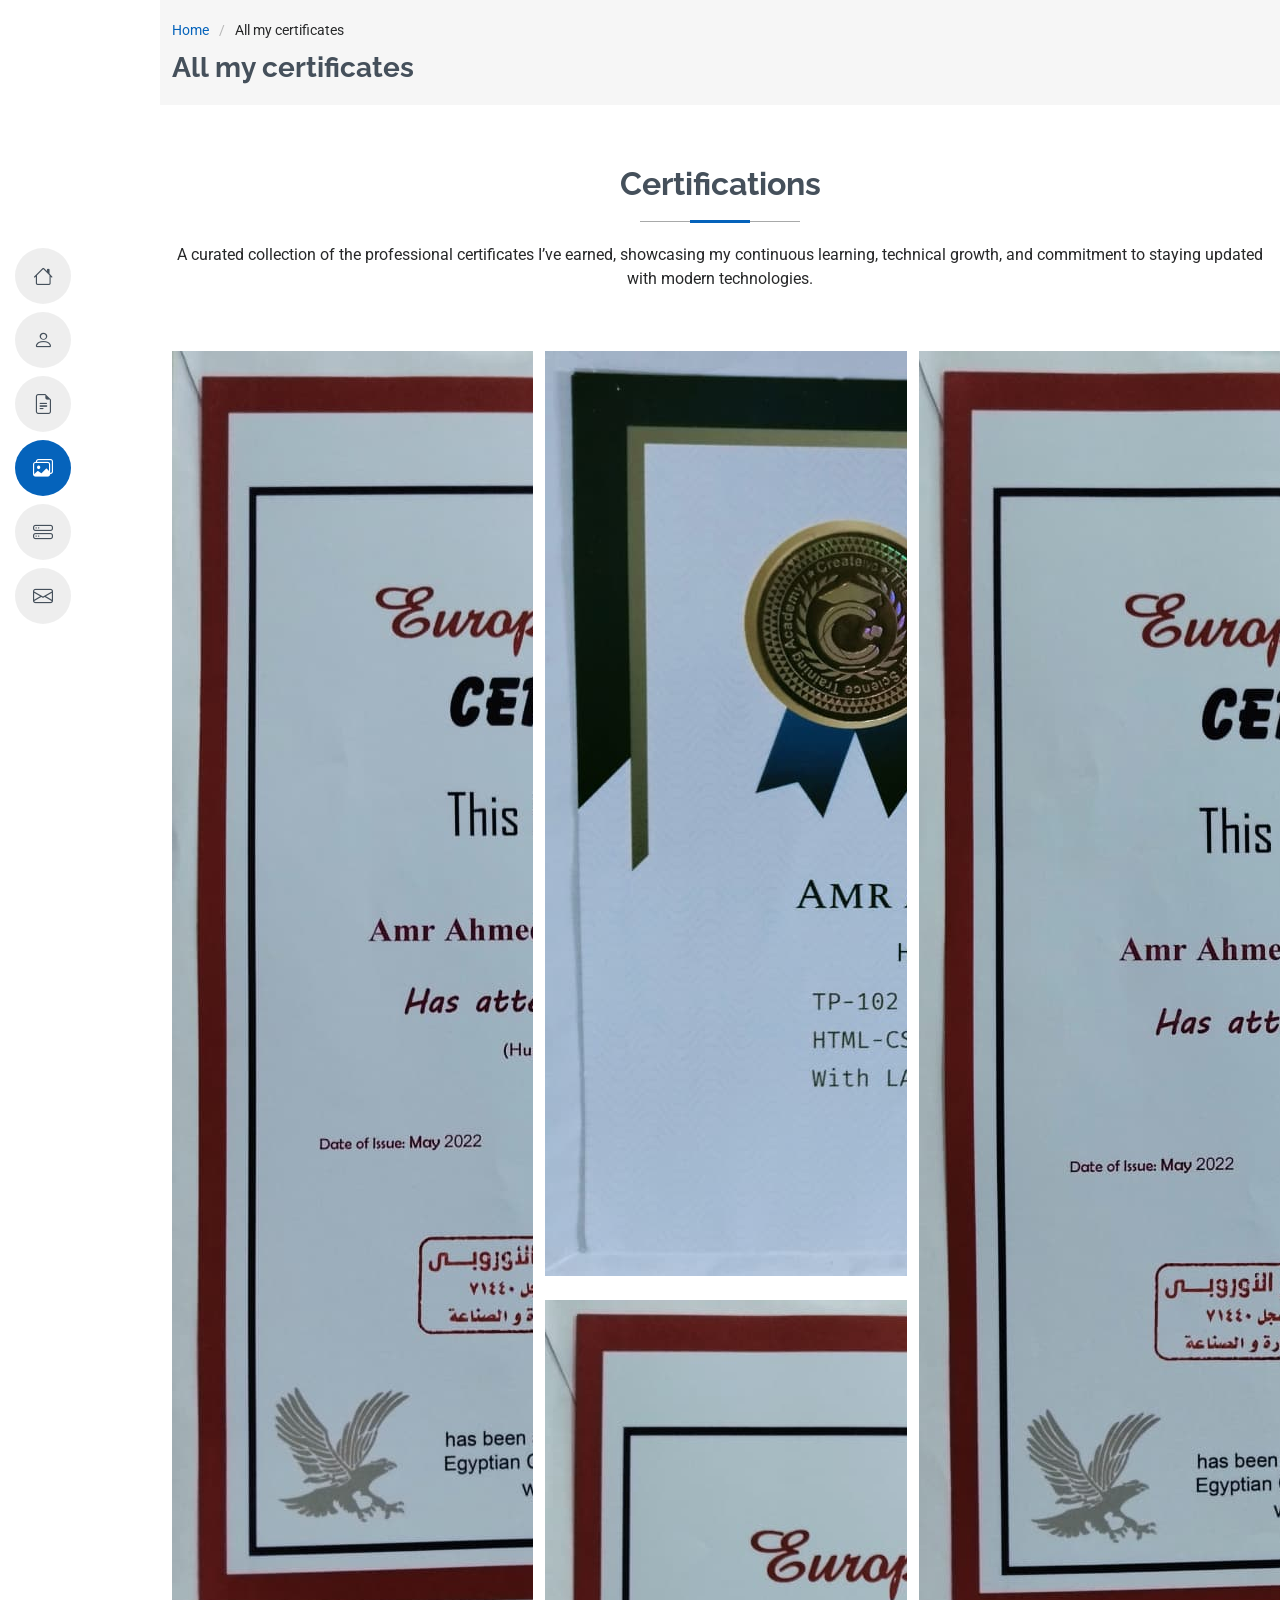
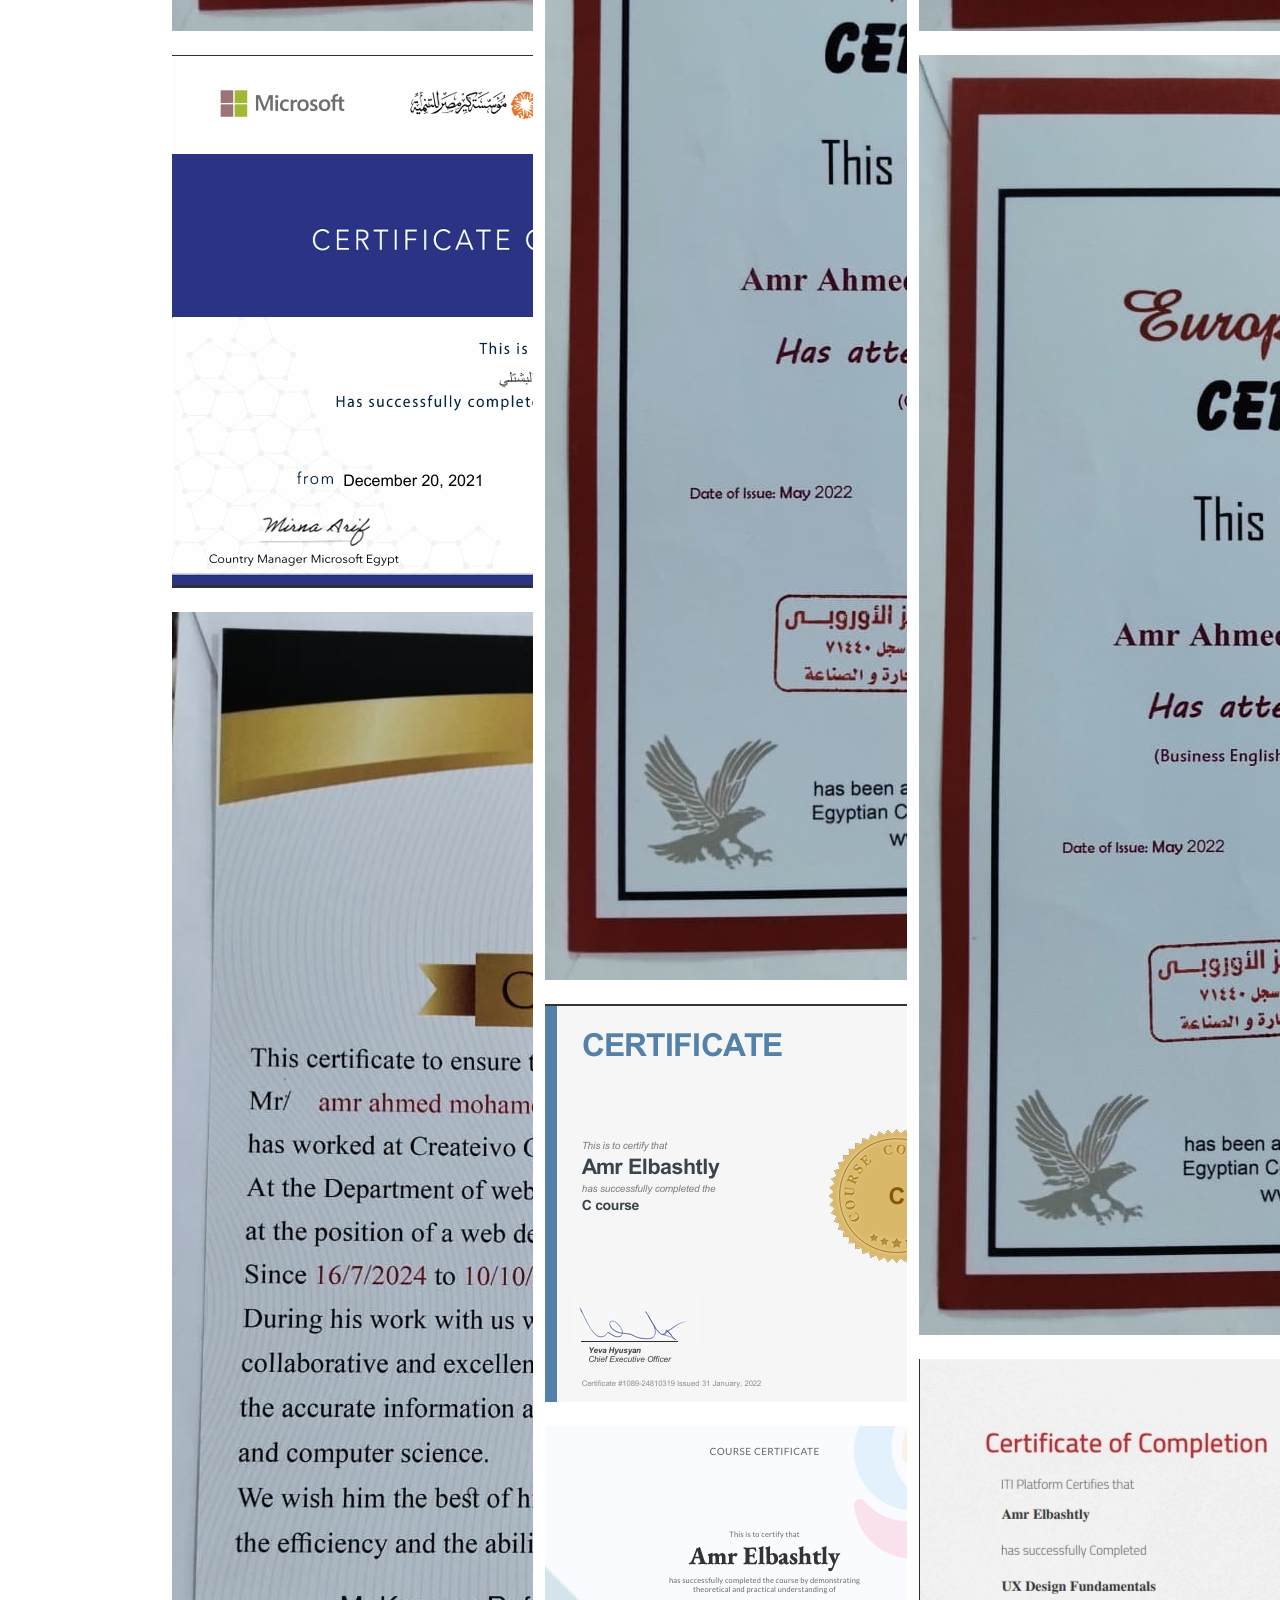
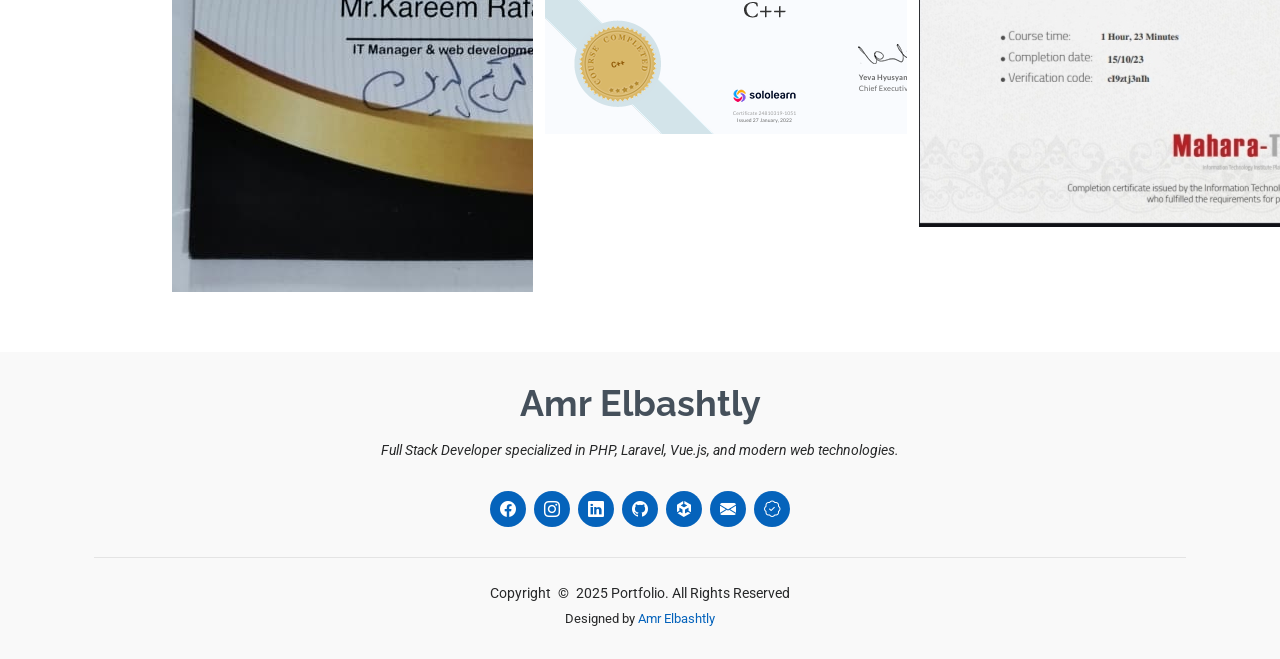
==== certification.html @ 1f49bbe3 "Upload File" ====
<!DOCTYPE html>
<html lang="en">

<head>
    <meta charset="UTF-8">
    <meta name="viewport" content="width=device-width, initial-scale=1.0">
    <title>Portfolio - Amr Elbashtly</title>

    <!-- Favicon -->
    <link href="assets/img/favicon.ico" rel="icon">

    <!-- Fonts -->
    <link href="https://fonts.googleapis.com" rel="preconnect">
    <link href="https://fonts.gstatic.com" rel="preconnect" crossorigin>
    <link
        href="https://fonts.googleapis.com/css2?family=Roboto:ital,wght@0,100;0,300;0,400;0,500;0,700;0,900;1,100;1,300;1,400;1,500;1,700;1,900&family=Poppins:ital,wght@0,100;0,200;0,300;0,400;0,500;0,600;0,700;0,800;0,900;1,100;1,200;1,300;1,400;1,500;1,600;1,700;1,800;1,900&family=Raleway:ital,wght@0,100;0,200;0,300;0,400;0,500;0,600;0,700;0,800;0,900;1,100;1,200;1,300;1,400;1,500;1,600;1,700;1,800;1,900&display=swap"
        rel="stylesheet">

    <!-- Vendor CSS Files -->
    <link href="assets/vendor/bootstrap/css/bootstrap.min.css" rel="stylesheet">
    <link href="assets/vendor/bootstrap-icons/bootstrap-icons.css" rel="stylesheet">
    <link href="assets/vendor/aos/aos.css" rel="stylesheet">
    <link href="assets/vendor/glightbox/css/glightbox.min.css" rel="stylesheet">
    <link href="assets/vendor/swiper/swiper-bundle.min.css" rel="stylesheet">

    <!-- Main CSS File -->
    <link href="assets/css/style.css" rel="stylesheet">
</head>

<body>
    <!-- Start Header -->
    <header id="header" class="header d-flex flex-column justify-content-center">
        <i class="header-toggle d-xl-none bi bi-list"></i>
        <nav id="navmenu" class="navmenu">
            <ul>
                <li><a href="index.html#hero" class="active"><i class="bi bi-house navicon"></i><span>Home</span></a></li>
                <li><a href="index.html#about"><i class="bi bi-person navicon"></i><span>About</span></a></li>
                <li><a href="index.html#resume"><i class="bi bi-file-earmark-text navicon"></i><span>Resume</span></a></li>
                <li><a href="index.html#portfolio"><i class="bi bi-images navicon"></i><span>Portfolio</span></a></li>
                <li><a href="index.html#services"><i class="bi bi-hdd-stack navicon"></i><span>Services</span></a></li>
                <li><a href="index.html#contact"><i class="bi bi-envelope navicon"></i><span>Contact</span></a></li>
            </ul>
        </nav>
    </header>
    <!-- End Header -->

    <main class="main">
        <!-- Page Title -->
        <div class="page-title" data-aos="fade">
            <div class="container">
                <nav class="breadcrumbs">
                    <ol>
                        <li><a href="index.html">Home</a></li>
                        <li class="current">All my certificates</li>
                    </ol>
                </nav>
                <h1>All my certificates</h1>
            </div>
        </div>
        <!-- End Page Title -->

        <!-- Start Portfolio Section -->
        <section id="portfolio" class="portfolio section">
            <!-- Start Section Title -->
            <div class="container section-title" data-aos="fade-up">
                <h2>Certifications</h2>
                <p>
                    A curated collection of the professional certificates I’ve earned, 
                    showcasing my continuous learning, technical growth, 
                    and commitment to staying updated with modern technologies.
                </p>
            </div>
            <!-- End Section Title -->

            <!-- Tab Nav -->
            <div class="container">
                <div class="isotope-layout" data-layout="masonry" data-sort="original-order">
                    <div class="row gy-4 isotope-container" data-aos="fade-up" data-aos-delay="200">
                        <!-- Box 01 -->
                        <div class="col-lg-4 col-md-6 portfolio-item isotope-item filter-web">
                            <img src="assets/img/portfolio/certification/10.png" class="img-cert" alt="Certificate 1">
                            <div class="portfolio-info">
                                <h4>Certificate 1</h4>
                                <a href="assets/img/portfolio/certification/10.png" title="Certificate 1" data-gallery="portfolio-gallery-web" class="glightbox preview-link"><i class="bi bi-zoom-in"></i></a>
                            </div>
                        </div>

                        <!-- Box 02 -->
                        <div class="col-lg-4 col-md-6 portfolio-item isotope-item filter-web">
                            <img src="assets/img/portfolio/certification/1.jpeg" class="img-cert" alt="Certificate 2">
                            <div class="portfolio-info">
                                <h4>Certificate 2</h4>
                                <a href="assets/img/portfolio/certification/1.jpeg" title="Certificate 2" data-gallery="portfolio-gallery-web" class="glightbox preview-link"><i class="bi bi-zoom-in"></i></a>
                            </div>
                        </div>

                        <!-- Box 03 -->
                        <div class="col-lg-4 col-md-6 portfolio-item isotope-item filter-web">
                            <img src="assets/img/portfolio/certification/2.jpeg" class="img-cert" alt="Certificate 3">
                            <div class="portfolio-info">
                                <h4>Certificate 3</h4>
                                <a href="assets/img/portfolio/certification/2.jpeg" title="Certificate 3" data-gallery="portfolio-gallery-web" class="glightbox preview-link"><i class="bi bi-zoom-in"></i></a>
                            </div>
                        </div>

                        <!-- Box 04 -->
                        <div class="col-lg-4 col-md-6 portfolio-item isotope-item filter-web">
                            <img src="assets/img/portfolio/certification/3.jpeg" class="img-cert" alt="Certificate 4">
                            <div class="portfolio-info">
                                <h4>Certificate 4</h4>
                                <a href="assets/img/portfolio/certification/3.jpeg" title="Certificate 4" data-gallery="portfolio-gallery-web" class="glightbox preview-link"><i class="bi bi-zoom-in"></i></a>
                            </div>
                        </div>

                        <!-- Box 05 -->
                        <div class="col-lg-4 col-md-6 portfolio-item isotope-item filter-web">
                            <img src="assets/img/portfolio/certification/4.jpeg" class="img-cert" alt="Certificate 5">
                            <div class="portfolio-info">
                                <h4>Certificate 5</h4>
                                <a href="assets/img/portfolio/certification/4.jpeg" title="Certificate 5" data-gallery="portfolio-gallery-web" class="glightbox preview-link"><i class="bi bi-zoom-in"></i></a>
                            </div>
                        </div>

                        <!-- Box 06 -->
                        <div class="col-lg-4 col-md-6 portfolio-item isotope-item filter-web">
                            <img src="assets/img/portfolio/certification/5.jpeg" class="img-cert" alt="Certificate 6">
                            <div class="portfolio-info">
                                <h4>Certificate 6</h4>
                                <a href="assets/img/portfolio/certification/5.jpeg" title="Certificate 6" data-gallery="portfolio-gallery-web" class="glightbox preview-link"><i class="bi bi-zoom-in"></i></a>
                            </div>
                        </div>

                        <!-- Box 07 -->
                        <div class="col-lg-4 col-md-6 portfolio-item isotope-item filter-web">
                            <img src="assets/img/portfolio/certification/6.jpeg" class="img-cert" alt="Certificate 7">
                            <div class="portfolio-info">
                                <h4>Certificate 7</h4>
                                <a href="assets/img/portfolio/certification/6.jpeg" title="Certificate 7" data-gallery="portfolio-gallery-web" class="glightbox preview-link"><i class="bi bi-zoom-in"></i></a>
                            </div>
                        </div>

                        <!-- Box 08 -->
                        <div class="col-lg-4 col-md-6 portfolio-item isotope-item filter-web">
                            <img src="assets/img/portfolio/certification/7.jpg" class="img-cert" alt="Certificate 8">
                            <div class="portfolio-info">
                                <h4>Certificate 8</h4>
                                <a href="assets/img/portfolio/certification/7.jpg" title="Certificate 8" data-gallery="portfolio-gallery-web" class="glightbox preview-link"><i class="bi bi-zoom-in"></i></a>
                            </div>
                        </div>

                        <!-- Box 09 -->
                        <div class="col-lg-4 col-md-6 portfolio-item isotope-item filter-web">
                            <img src="assets/img/portfolio/certification/8.png" class="img-cert" alt="Certificate 9">
                            <div class="portfolio-info">
                                <h4>Certificate 9</h4>
                                <a href="assets/img/portfolio/certification/8.png" title="Certificate 9" data-gallery="portfolio-gallery-web" class="glightbox preview-link"><i class="bi bi-zoom-in"></i></a>
                            </div>
                        </div>

                        <!-- Box 10 -->
                        <div class="col-lg-4 col-md-6 portfolio-item isotope-item filter-web">
                            <img src="assets/img/portfolio/certification/9.png" class="img-cert" alt="Certificate 10">
                            <div class="portfolio-info">
                                <h4>Certificate 10</h4>
                                <a href="assets/img/portfolio/certification/9.png" title="Certificate 10" data-gallery="portfolio-gallery-web" class="glightbox preview-link"><i class="bi bi-zoom-in"></i></a>
                            </div>
                        </div>
                    </div>
                </div>
                <!-- End Portfolio Container -->
            </div>
        </section>
        <!-- End Portfolio Section -->
    </main>

    <!-- Start Footer -->
    <footer id="footer" class="footer position-relative light-background">
        <div class="container">
            <h3 class="sitename">Amr Elbashtly</h3>
            <p>
                Full Stack Developer specialized in PHP, Laravel, Vue.js, and modern web technologies.
            </p>
            <div class="social-links d-flex justify-content-center">
                <a href="https://www.facebook.com/amr.elbashatly.7/" target="_blank"><i class="bi bi-facebook"></i></a>
                <a href="https://www.instagram.com/amrelbashatly/" target="_blank"><i class="bi bi-instagram"></i></a>
                <a href="https://www.linkedin.com/in/amr-elbashtly-b25810222/" target="_blank"><i class="bi bi-linkedin"></i></a>
                <a href="https://github.com/AmrAhmed111" target="_blank"><i class="bi bi-github"></i></a>
                <a href="https://codepen.io/AmrAhmed1" target="_blank"><i class="bi bi-unity"></i></a>
                <a href="https://mail.google.com/mail/?view=cm&fs=1&to=amr3ahmed002@gmail.com&su=Work%20Inquiry%20-%20Hiring%20Amr%20Ahmed&body=Hello%20Amr%2C%0D%0A%0D%0AI%27m%20interested%20in%20working%20with%20you%20on%20a%20project.%0D%0A%0D%0AProject%20Type%3A%20Front-End%20%7C%20Back-End%20%7C%20Full%20Stack%0D%0A%0D%0APlease%20share%20your%20availability%20and%20rates.%0D%0A%0D%0AThanks%2C%0D%0A%5BYour%20Name%5D" 
                    target="_blank" 
                    title="Contact Me"><i class="bi bi-envelope-fill gmail-icon"></i>
                </a>
                <a href="certification.html"><i class="bi bi-patch-check"></i></a>
            </div>
            <div class="container">
                <div class="copyright">
                    <span>Copyright</span> <strong class="px-1 sitename">©</strong> <span>2025 Portfolio. All Rights Reserved</span>
                </div>
                <div class="credits">
                    Designed by <a href="#">Amr Elbashtly</a>
                </div>
            </div>
        </div>
    </footer>
    <!-- End Footer -->

    <!-- Scroll Top -->
    <a href="#" id="scroll-top" class="scroll-top d-flex align-items-center justify-content-center"><i
            class="bi bi-arrow-up-short"></i></a>

    <!-- Preloader -->
    <div id="preloader"></div>

    <!-- Vendor JS Files -->
    <script src="assets/vendor/bootstrap/js/bootstrap.bundle.min.js"></script>
    <script src="assets/vendor/php-email-form/validate.js"></script>
    <script src="assets/vendor/aos/aos.js"></script>
    <script src="assets/vendor/typed.js/typed.umd.js"></script>
    <script src="assets/vendor/purecounter/purecounter_vanilla.js"></script>
    <script src="assets/vendor/waypoints/noframework.waypoints.js"></script>
    <script src="assets/vendor/glightbox/js/glightbox.min.js"></script>
    <script src="assets/vendor/imagesloaded/imagesloaded.pkgd.min.js"></script>
    <script src="assets/vendor/isotope-layout/isotope.pkgd.min.js"></script>
    <script src="assets/vendor/swiper/swiper-bundle.min.js"></script>

    <!-- Main JS File -->
    <script src="assets/js/main.js"></script>
    <script src="assets/js/randomDisplay.js"></script>
</body>

</html>
---- assets/css/style.css ----
/*--------------------------------------------------------------
# Font & Color Variables
# Help: https://bootstrapmade.com/color-system/
--------------------------------------------------------------*/
/* Fonts */
:root {
    --default-font: "Roboto", system-ui, -apple-system, "Segoe UI", Roboto, "Helvetica Neue", Arial, "Noto Sans", "Liberation Sans", sans-serif, "Apple Color Emoji", "Segoe UI Emoji", "Segoe UI Symbol", "Noto Color Emoji";
    --heading-font: "Raleway", sans-serif;
    --nav-font: "Poppins", sans-serif;
}

/* Global Colors - The following color variables are used throughout the website. Updating them here will change the color scheme of the entire website */
:root {
    --background-color: #ffffff;
    /* Background color for the entire website, including individual sections */
    --default-color: #272829;
    /* Default color used for the majority of the text content across the entire website */
    --heading-color: #45505b;
    /* Color for headings, subheadings and title throughout the website */
    --accent-color: #0563bb;
    /* Accent color that represents your brand on the website. It's used for buttons, links, and other elements that need to stand out */
    --surface-color: #ffffff;
    /* The surface color is used as a background of boxed elements within sections, such as cards, icon boxes, or other elements that require a visual separation from the global background. */
    --contrast-color: #ffffff;
    /* Contrast color for text, ensuring readability against backgrounds of accent, heading, or default colors. */
}

/* Nav Menu Colors - The following color variables are used specifically for the navigation menu. They are separate from the global colors to allow for more customization options */
:root {
    --nav-color: #45505b;
    /* The default color of the main navmenu links */
    --nav-hover-color: #0563bb;
    /* Applied to main navmenu links when they are hovered over or active */
    --nav-mobile-background-color: #ffffff;
    /* Used as the background color for mobile navigation menu */
    --nav-dropdown-background-color: #ffffff;
    /* Used as the background color for dropdown items that appear when hovering over primary navigation items */
    --nav-dropdown-color: #212529;
    /* Used for navigation links of the dropdown items in the navigation menu. */
    --nav-dropdown-hover-color: #0563bb;
    /* Similar to --nav-hover-color, this color is applied to dropdown navigation links when they are hovered over. */
}

/* Color Presets - These classes override global colors when applied to any section or element, providing reuse of the sam color scheme. */
.light-background {
    --background-color: #f9f9f9;
    --surface-color: #ffffff;
}

.dark-background {
    --background-color: #060606;
    --default-color: #ffffff;
    --heading-color: #ffffff;
    --surface-color: #252525;
    --contrast-color: #ffffff;
}

/* Smooth scroll */
:root {
    scroll-behavior: smooth;
}

/*--------------------------------------------------------------
# General Styling & Shared Classes
--------------------------------------------------------------*/
body {
    color: var(--default-color);
    background-color: var(--background-color);
    font-family: var(--default-font);
}

a {
    color: var(--accent-color);
    text-decoration: none;
    transition: 0.3s;
}

a:hover {
    color: color-mix(in srgb, var(--accent-color), transparent 25%);
    text-decoration: none;
}

h1,
h2,
h3,
h4,
h5,
h6 {
    color: var(--heading-color);
    font-family: var(--heading-font);
}

/*--------------------------------------------------------------
# Global Header
--------------------------------------------------------------*/
.header {
    color: var(--default-color);
    position: fixed;
    top: 0;
    left: 0;
    bottom: 0;
    padding: 0 15px;
    transition: all ease-in-out 0.3s;
    overflow-y: auto;
    z-index: 997;
    min-width: 200px;
}

@media (max-width: 1199px) {
    .header {
        background-color: var(--background-color);
        border-right: 1px solid color-mix(in srgb, var(--default-color), transparent 90%);
        width: 300px;
        left: -100%;
    }
}

@media (min-width: 1200px) and (max-width: 1600px) {
    .header~main {
        margin-left: 160px;
    }

    .header~main .hero {
        margin-left: -160px;
        width: 100vw;
    }
}

.header.header-show {
    left: 0;
}

.header .header-toggle {
    color: var(--contrast-color);
    background-color: var(--accent-color);
    font-size: 22px;
    display: flex;
    align-items: center;
    justify-content: center;
    width: 40px;
    height: 40px;
    border-radius: 50%;
    cursor: pointer;
    position: fixed;
    top: 15px;
    right: 15px;
    z-index: 9999;
    transition: background-color 0.3s;
}

.header .header-toggle:hover {
    color: var(--contrast-color);
    background-color: color-mix(in srgb, var(--accent-color) 90%, white 15%);
}

/*--------------------------------------------------------------
# Navigation Menu
--------------------------------------------------------------*/
.navmenu {
    padding: 0;
    z-index: 9997;
}

.navmenu ul {
    list-style: none;
    padding: 0 0 20px 0;
    margin: 0;
    width: 140px;
}

.navmenu a,
.navmenu a:focus {
    color: var(--nav-color);
    font-family: var(--nav-font);
    display: flex;
    align-items: center;
    padding: 10px 18px;
    margin-bottom: 8px;
    font-size: 15px;
    border-radius: 50px;
    background: color-mix(in srgb, var(--default-color), transparent 92%);
    height: 56px;
    width: 100%;
    overflow: hidden;
    transition: 0.3s;
}

.navmenu a i,
.navmenu a:focus i {
    font-size: 20px;
}

.navmenu a span,
.navmenu a:focus span {
    padding: 0 5px 0 7px;
}

@media (min-width: 992px) {

    .navmenu a,
    .navmenu a:focus {
        max-width: 56px;
    }

    .navmenu a span,
    .navmenu a:focus span {
        display: none;
    }
}

.navmenu a:hover,
.navmenu .active,
.navmenu .active:focus,
.navmenu li:hover>a {
    color: var(--contrast-color);
    background: var(--nav-hover-color);
}

.navmenu a:hover,
.navmenu li:hover>a {
    max-width: 100%;
    color: var(--contrast-color);
}

.navmenu a:hover span,
.navmenu li:hover>a span {
    display: block;
}

/*--------------------------------------------------------------
# Global Footer
--------------------------------------------------------------*/
.footer {
    color: var(--default-color);
    background-color: var(--background-color);
    font-size: 14px;
    text-align: center;
    padding: 30px 0;
    position: relative;
}

.footer h3 {
    font-size: 36px;
    font-weight: 700;
    position: relative;
    padding: 0;
    margin: 0 0 15px 0;
}

.footer p {
    font-size: 15;
    font-style: italic;
    padding: 0;
    margin: 0 0 30px 0;
}

.footer .social-links {
    margin: 0 0 30px 0;
}

.footer .social-links a {
    font-size: 16px;
    display: flex;
    align-items: center;
    justify-content: center;
    background: var(--accent-color);
    color: var(--contrast-color);
    line-height: 1;
    margin: 0 4px;
    border-radius: 50%;
    text-align: center;
    width: 36px;
    height: 36px;
    transition: 0.3s;
}

.footer .social-links a:hover {
    background: color-mix(in srgb, var(--accent-color), transparent 20%);
    text-decoration: none;
}

.footer .copyright {
    padding-top: 25px;
    border-top: 1px solid color-mix(in srgb, var(--default-color), transparent 90%);
}

.footer .credits {
    font-size: 13px;
    padding-top: 5px;
}

/*--------------------------------------------------------------
# Scroll Top Button
--------------------------------------------------------------*/
.scroll-top {
    position: fixed;
    visibility: hidden;
    opacity: 0;
    right: 15px;
    bottom: -15px;
    z-index: 99999;
    background-color: var(--accent-color);
    width: 44px;
    height: 44px;
    border-radius: 50px;
    transition: all 0.4s;
}

.scroll-top i {
    font-size: 24px;
    color: var(--contrast-color);
    line-height: 0;
}

.scroll-top:hover {
    background-color: color-mix(in srgb, var(--accent-color), transparent 20%);
    color: var(--contrast-color);
}

.scroll-top.active {
    visibility: visible;
    opacity: 1;
    bottom: 15px;
}

/*--------------------------------------------------------------
# Preloader
--------------------------------------------------------------*/
#preloader {
    position: fixed;
    inset: 0;
    z-index: 999999;
    overflow: hidden;
    background: var(--background-color);
    transition: all 0.6s ease-out;
}

#preloader:before {
    content: "";
    position: fixed;
    top: calc(50% - 30px);
    left: calc(50% - 30px);
    border: 6px solid #ffffff;
    border-color: var(--accent-color) transparent var(--accent-color) transparent;
    border-radius: 50%;
    width: 60px;
    height: 60px;
    animation: animate-preloader 1.5s linear infinite;
}

@keyframes animate-preloader {
    0% {
        transform: rotate(0deg);
    }

    100% {
        transform: rotate(360deg);
    }
}

/*--------------------------------------------------------------
# Disable aos animation delay on mobile devices
--------------------------------------------------------------*/
@media screen and (max-width: 768px) {
    [data-aos-delay] {
        transition-delay: 0 !important;
    }
}

/*--------------------------------------------------------------
# Global Page Titles & Breadcrumbs
--------------------------------------------------------------*/
.page-title {
    --background-color: color-mix(in srgb, var(--default-color), transparent 96%);
    color: var(--default-color);
    background-color: var(--background-color);
    padding: 20px 0;
    position: relative;
}

.page-title h1 {
    font-size: 28px;
    font-weight: 700;
    margin: 0;
}

.page-title .breadcrumbs ol {
    display: flex;
    flex-wrap: wrap;
    list-style: none;
    padding: 0 0 10px 0;
    margin: 0;
    font-size: 14px;
    font-weight: 400;
}

.page-title .breadcrumbs ol li+li {
    padding-left: 10px;
}

.page-title .breadcrumbs ol li+li::before {
    content: "/";
    display: inline-block;
    padding-right: 10px;
    color: color-mix(in srgb, var(--default-color), transparent 70%);
}

/*--------------------------------------------------------------
# Global Sections
--------------------------------------------------------------*/
section,
.section {
    color: var(--default-color);
    background-color: var(--background-color);
    padding: 60px 0;
    overflow: clip;
}

/*--------------------------------------------------------------
# Global Section Titles
--------------------------------------------------------------*/
.section-title {
    text-align: center;
    padding-bottom: 60px;
    position: relative;
}

.section-title h2 {
    font-size: 32px;
    font-weight: 700;
    margin-bottom: 20px;
    padding-bottom: 20px;
    position: relative;
}

.section-title h2:before {
    content: "";
    position: absolute;
    display: block;
    width: 160px;
    height: 1px;
    background: color-mix(in srgb, var(--default-color), transparent 60%);
    left: 0;
    right: 0;
    bottom: 1px;
    margin: auto;
}

.section-title h2::after {
    content: "";
    position: absolute;
    display: block;
    width: 60px;
    height: 3px;
    background: var(--accent-color);
    left: 0;
    right: 0;
    bottom: 0;
    margin: auto;
}

.section-title p {
    margin-bottom: 0;
}

/* Start Hero Section */
.hero {
    width: 100%;
    min-height: 100vh;
    position: relative;
    padding: 80px 0;
    display: flex;
    align-items: center;
    justify-content: center;
}

.hero img {
    position: absolute;
    display: block;
    right: 0;
    bottom: 0;
    object-fit: cover;
    z-index: 1;
    height: 100%;
}

@media (431px < width < 767px) {
    .hero img {
        right: -8rem;
    }
}

@media (max-width: 431px) {
    .hero img {
        right: -8rem;
    }
}

.hero:before {
    content: "";
    background: color-mix(in srgb, var(--background-color), transparent 30%);
    position: absolute;
    inset: 0;
    z-index: 2;
}

.hero .container {
    position: relative;
    z-index: 3;
}

.hero h2 {
    margin: 0;
    font-size: 64px;
    font-weight: 700;
}

.hero p {
    margin: 5px 0 0 0;
    font-size: 26px;
}

.hero p span {
    letter-spacing: 1px;
    border-bottom: 2px solid var(--accent-color);
}

.hero .social-links {
    margin-top: 25px;
}

.hero .social-links a {
    font-size: 20px;
    display: inline-block;
    color: color-mix(in srgb, var(--default-color), transparent 30%);
    line-height: 1;
    margin-right: 20px;
    transition: 0.3s;
}

.hero .social-links .facebook:hover,
.hero .social-links .linkedin:hover {
    color: var(--accent-color);
}

.hero .social-links .instagram:hover {
    background: linear-gradient(45deg, #f09433, #e6683c, #dc2743, #cc2366, #bc1888);
    -webkit-background-clip: text;
    -webkit-text-fill-color: transparent;
    background-clip: text;
}

.hero .social-links .github:hover, 
.hero .social-links .codepen:hover {
    color: #24292f;
}

.hero .social-links .gmail:hover {
    color: #DB4437;
}

@media (max-width: 768px) {
    .hero h2 {
        font-size: 32px;
    }

    .hero p {
        font-size: 20px;
    }
}

/* End Hero Section */

/* Start About Section */
.about .content h2 {
    font-weight: 700;
    font-size: 24px;
}

.about .content ul {
    list-style: none;
    padding: 0;
}

.about .content ul li {
    margin-bottom: 20px;
    display: flex;
    align-items: center;
}

.about .content ul strong {
    margin-right: 10px;
}

.about .content ul i {
    font-size: 16px;
    margin-right: 5px;
    color: var(--accent-color);
    line-height: 0;
}

/* End About Section */

/* Start Status Section */
.stats i {
    background-color: var(--accent-color);
    color: var(--contrast-color);
    width: 54px;
    height: 54px;
    font-size: 24px;
    border-radius: 50px;
    display: inline-flex;
    align-items: center;
    justify-content: center;
    position: relative;
    z-index: 1;
}

.stats .stats-item {
    margin-top: 10px;
    width: 100%;
    position: relative;
    text-align: center;
    z-index: 0;
}

.stats .stats-item span {
    font-size: 36px;
    display: block;
    font-weight: 700;
    color: color-mix(in srgb, var(--default-color), transparent 20%);
}

.stats .stats-item p {
    padding: 0;
    margin: 0;
    color: color-mix(in srgb, var(--default-color), transparent 50%);
    font-size: 16px;
}

/* End Status Section */

/* Start Skills Section */
.skills .progress {
    height: 60px;
    display: block;
    background: none;
    border-radius: 0;
}

.skills .progress .skill {
    color: var(--heading-color);
    padding: 0;
    margin: 0 0 6px 0;
    text-transform: uppercase;
    display: block;
    font-weight: 600;
    font-family: var(--heading-font);
}

.skills .progress .skill .val {
    float: right;
    font-style: normal;
}

.skills .progress-bar-wrap {
    background: color-mix(in srgb, var(--default-color), transparent 90%);
    height: 10px;
}

.skills .progress-bar {
    width: 1px;
    height: 10px;
    transition: 0.9s;
    background-color: var(--accent-color);
}

/* End Skills Section */

/* Start Resume Section */
.resume .resume-title {
    color: var(--heading-color);
    font-size: 26px;
    font-weight: 700;
    margin-top: 20px;
    margin-bottom: 20px;
}

.resume .resume-item {
    padding: 0 0 20px 20px;
    margin-top: -2px;
    border-left: 2px solid var(--accent-color);
    position: relative;
}

.resume .resume-item h4 {
    line-height: 18px;
    font-size: 18px;
    font-weight: 600;
    text-transform: uppercase;
    color: color-mix(in srgb, var(--default-color), transparent 20%);
    margin-bottom: 10px;
}

.resume .resume-item h5 {
    font-size: 16px;
    padding: 5px 15px;
    display: inline-block;
    font-weight: 600;
    margin-bottom: 10px;
}

.resume .resume-item ul {
    padding-left: 20px;
}

.resume .resume-item ul li {
    padding-bottom: 10px;
}

.resume .resume-item:last-child {
    padding-bottom: 0;
}

.resume .resume-item::before {
    content: "";
    position: absolute;
    width: 16px;
    height: 16px;
    border-radius: 50px;
    left: -9px;
    top: 0;
    background: var(--background-color);
    border: 2px solid var(--accent-color);
}

/* End Resume Section */

/* Start Portfolio Section */
.portfolio .portfolio-filters {
    padding: 0;
    margin: 0 auto 20px auto;
    list-style: none;
    text-align: center;
}

.portfolio .portfolio-filters li {
    cursor: pointer;
    display: inline-block;
    padding: 8px 20px 10px 20px;
    margin: 0;
    font-size: 15px;
    font-weight: 500;
    line-height: 1;
    margin-bottom: 5px;
    border-radius: 50px;
    transition: all 0.3s ease-in-out;
    font-family: var(--heading-font);
}

.portfolio .portfolio-filters li:hover,
.portfolio .portfolio-filters li.filter-active {
    color: var(--contrast-color);
    background-color: var(--accent-color);
}

.portfolio .portfolio-filters li:first-child {
    margin-left: 0;
}

.portfolio .portfolio-filters li:last-child {
    margin-right: 0;
}

@media (max-width: 575px) {
    .portfolio .portfolio-filters li {
        font-size: 14px;
        margin: 0 0 10px 0;
    }
}

.portfolio .portfolio-item {
    position: relative;
    overflow: hidden;
}

.portfolio .portfolio-item .portfolio-info {
    opacity: 0;
    position: absolute;
    left: 12px;
    right: 12px;
    bottom: -100%;
    z-index: 3;
    transition: all ease-in-out 0.5s;
    background: color-mix(in srgb, var(--background-color), transparent 10%);
    padding: 15px;
}

.portfolio .portfolio-item .portfolio-info h4 {
    font-size: 18px;
    font-weight: 600;
    padding-right: 50px;
}

.portfolio .portfolio-item .portfolio-info p {
    color: color-mix(in srgb, var(--default-color), transparent 30%);
    font-size: 14px;
    margin-bottom: 0;
    padding-right: 50px;
}

.portfolio .portfolio-item .portfolio-info .preview-link,
.portfolio .portfolio-item .portfolio-info .details-link {
    position: absolute;
    right: 50px;
    font-size: 24px;
    top: calc(50% - 14px);
    color: color-mix(in srgb, var(--default-color), transparent 30%);
    transition: 0.3s;
    line-height: 0;
}

.portfolio .portfolio-item .portfolio-info .preview-link:hover,
.portfolio .portfolio-item .portfolio-info .details-link:hover {
    color: var(--accent-color);
}

.portfolio .portfolio-item .portfolio-info .details-link {
    right: 14px;
    font-size: 28px;
}

.portfolio .portfolio-item:hover .portfolio-info {
    opacity: 1;
    bottom: 0;
}

.img-web,
.img-tutorial,
.img-python {
    width: 100%;
    height: 200px;
}

@media (431px < width < 767px) {
    .img-web,
    .img-tutorial {
        width: 100%;
        height: auto;
    }
}

/* End Portfolio Section */

/* Start Services Section */
.services .service-item {
    background-color: var(--surface-color);
    box-shadow: 0px 5px 90px 0px rgba(0, 0, 0, 0.1);
    height: 100%;
    padding: 60px 30px;
    text-align: center;
    transition: 0.3s;
    border-radius: 5px;
}

.services .service-item .icon {
    margin: 0 auto;
    width: 100px;
    height: 100px;
    display: flex;
    align-items: center;
    justify-content: center;
    transition: ease-in-out 0.3s;
    position: relative;
}

.services .service-item .icon i {
    font-size: 36px;
    transition: 0.5s;
    position: relative;
}

.services .service-item .icon svg {
    position: absolute;
    top: 0;
    left: 0;
}

.services .service-item .icon svg path {
    transition: 0.5s;
    fill: color-mix(in srgb, var(--default-color), transparent 95%);
}

.services .service-item h3 {
    font-weight: 700;
    margin: 10px 0 15px 0;
    font-size: 22px;
}

.services .service-item p {
    line-height: 24px;
    font-size: 14px;
    margin-bottom: 0;
}

.services .service-item:hover {
    box-shadow: 0px 5px 35px 0px rgba(0, 0, 0, 0.1);
}

.services .service-item.item-cyan i {
    color: #0dcaf0;
}

.services .service-item.item-cyan:hover .icon i {
    color: #fff;
}

.services .service-item.item-cyan:hover .icon path {
    fill: #0dcaf0;
}

.services .service-item.item-orange i {
    color: #fd7e14;
}

.services .service-item.item-orange:hover .icon i {
    color: #fff;
}

.services .service-item.item-orange:hover .icon path {
    fill: #fd7e14;
}

.services .service-item.item-teal i {
    color: #20c997;
}

.services .service-item.item-teal:hover .icon i {
    color: #fff;
}

.services .service-item.item-teal:hover .icon path {
    fill: #20c997;
}

/* End Services Section */

/*  Start Contact Section */
.contact .info-item+.info-item {
    margin-top: 40px;
}

.contact .info-item i {
    color: var(--accent-color);
    background: color-mix(in srgb, var(--accent-color), transparent 92%);
    font-size: 20px;
    width: 44px;
    height: 44px;
    display: flex;
    justify-content: center;
    align-items: center;
    border-radius: 50px;
    transition: all 0.3s ease-in-out;
    margin-right: 15px;
}

.contact .info-item h3 {
    padding: 0;
    font-size: 18px;
    font-weight: 700;
    margin-bottom: 5px;
}

.contact .info-item p {
    padding: 0;
    margin-bottom: 0;
    font-size: 14px;
}

.contact .info-item:hover i {
    background: var(--accent-color);
    color: var(--contrast-color);
}

.contact .php-email-form {
    height: 100%;
}

.contact .php-email-form input[type=text],
.contact .php-email-form input[type=email],
.contact .php-email-form textarea {
    font-size: 14px;
    padding: 10px 15px;
    box-shadow: none;
    border-radius: 0;
    color: var(--default-color);
    background-color: color-mix(in srgb, var(--background-color), transparent 50%);
    border-color: color-mix(in srgb, var(--default-color), transparent 80%);
}

.contact .php-email-form input[type=text]:focus,
.contact .php-email-form input[type=email]:focus,
.contact .php-email-form textarea:focus {
    border-color: var(--accent-color);
}

.contact .php-email-form input[type=text]::placeholder,
.contact .php-email-form input[type=email]::placeholder,
.contact .php-email-form textarea::placeholder {
    color: color-mix(in srgb, var(--default-color), transparent 70%);
}

.contact .php-email-form button[type=submit] {
    color: var(--contrast-color);
    background: var(--accent-color);
    border: 0;
    padding: 10px 30px;
    transition: 0.4s;
    border-radius: 50px;
}

.contact .php-email-form button[type=submit]:hover {
    background: color-mix(in srgb, var(--accent-color), transparent 25%);
}

/*  End Contact Section */
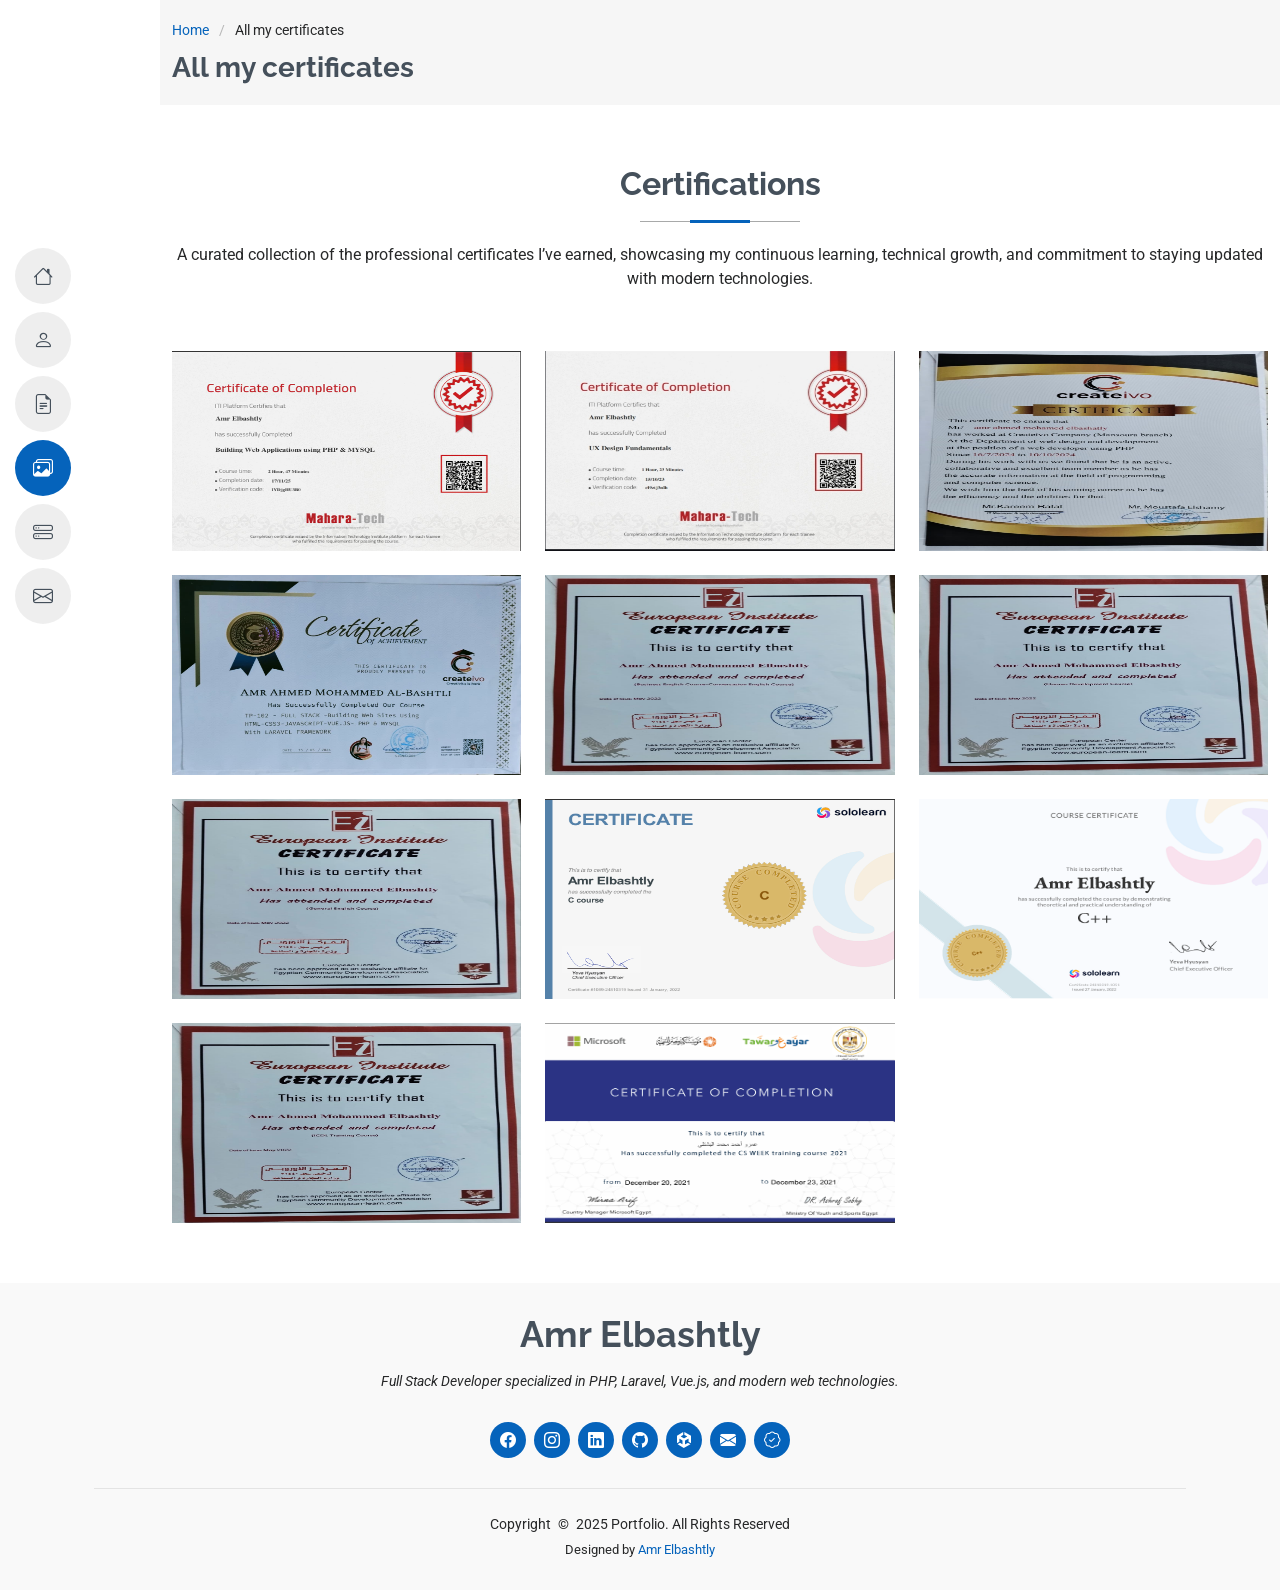
==== commit dc548dab: "Update Files" ====
--- a/certification.html
+++ b/certification.html
@@ -163,6 +163,15 @@
                             <div class="portfolio-info">
                                 <h4>Certificate 10</h4>
                                 <a href="assets/img/portfolio/certification/9.png" title="Certificate 10" data-gallery="portfolio-gallery-web" class="glightbox preview-link"><i class="bi bi-zoom-in"></i></a>
+                            </div>
+                        </div>
+
+                        <!-- Box 11 -->
+                        <div class="col-lg-4 col-md-6 portfolio-item isotope-item filter-web">
+                            <img src="assets/img/portfolio/certification/11.png" class="img-cert" alt="Certificate 11">
+                            <div class="portfolio-info">
+                                <h4>Certificate 11</h4>
+                                <a href="assets/img/portfolio/certification/11.png" title="Certificate 11" data-gallery="portfolio-gallery-web" class="glightbox preview-link"><i class="bi bi-zoom-in"></i></a>
                             </div>
                         </div>
                     </div>
--- a/assets/css/style.css
+++ b/assets/css/style.css
@@ -110,7 +110,6 @@
     .header {
         background-color: var(--background-color);
         border-right: 1px solid color-mix(in srgb, var(--default-color), transparent 90%);
-        width: 300px;
         left: -100%;
     }
 }
@@ -492,7 +491,11 @@
 
 @media (max-width: 431px) {
     .hero img {
-        right: -8rem;
+        right: -14rem;
+    }
+
+    .size-small {
+        font-size: 15px;
     }
 }
 
@@ -805,14 +808,14 @@
 .portfolio .portfolio-item .portfolio-info p {
     color: color-mix(in srgb, var(--default-color), transparent 30%);
     font-size: 14px;
-    margin-bottom: 0;
+    margin-bottom: 8px;
     padding-right: 50px;
 }
 
 .portfolio .portfolio-item .portfolio-info .preview-link,
-.portfolio .portfolio-item .portfolio-info .details-link {
-    position: absolute;
-    right: 50px;
+.portfolio .portfolio-item .portfolio-info .details-link,
+.portfolio .portfolio-item .portfolio-info .demo-link {
+    padding-left: 5px;
     font-size: 24px;
     top: calc(50% - 14px);
     color: color-mix(in srgb, var(--default-color), transparent 30%);
@@ -821,7 +824,8 @@
 }
 
 .portfolio .portfolio-item .portfolio-info .preview-link:hover,
-.portfolio .portfolio-item .portfolio-info .details-link:hover {
+.portfolio .portfolio-item .portfolio-info .details-link:hover,
+.portfolio .portfolio-item .portfolio-info .demo-link:hover {
     color: var(--accent-color);
 }
 
@@ -837,7 +841,8 @@
 
 .img-web,
 .img-tutorial,
-.img-python {
+.img-python,
+.img-cert {
     width: 100%;
     height: 200px;
 }
